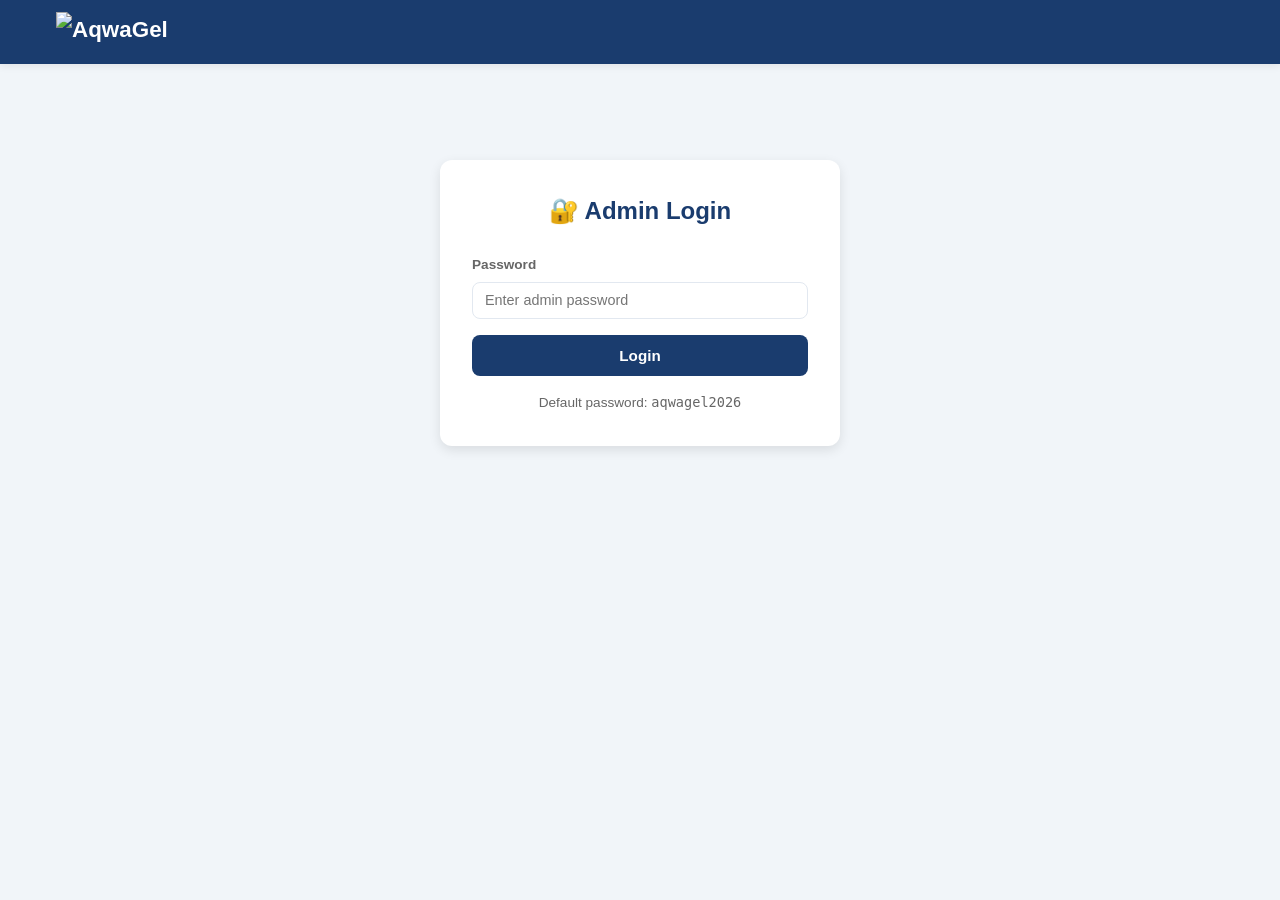
==== admin (1).html @ 9885530c "Add files via upload" ====
<!DOCTYPE html>
<html lang="en">
<head>
<meta charset="UTF-8">
<meta name="viewport" content="width=device-width, initial-scale=1.0">
<title>Admin Panel | AqwaGel</title>
<meta name="robots" content="noindex, nofollow">
<style>
*,*::before,*::after{box-sizing:border-box;margin:0;padding:0}
html{font-size:16px}
body{font-family:-apple-system,BlinkMacSystemFont,'Segoe UI',Roboto,'Helvetica Neue',Arial,sans-serif;line-height:1.6;color:#333;background:#f1f5f9;min-width:320px}
img{max-width:100%;height:auto;display:block}
a{text-decoration:none;color:#1a3c6e}
button{cursor:pointer;font-family:inherit;border:none;background:none}
.site-header{background:#1a3c6e;position:sticky;top:0;z-index:100;box-shadow:0 2px 8px rgba(0,0,0,.08)}
.header-inner{max-width:1200px;margin:0 auto;padding:0 1rem;display:flex;align-items:center;justify-content:space-between;height:64px}
.logo{display:flex;align-items:center;gap:.5rem;color:#fff;font-size:1.4rem;font-weight:700}
.logo img{height:40px;width:auto;display:block}
.container{max-width:1200px;margin:0 auto;padding:1rem}
.section{padding:2rem 1rem}
.login-box{max-width:400px;margin:5rem auto;background:#fff;padding:2rem;border-radius:12px;box-shadow:0 4px 12px rgba(0,0,0,.1)}
.login-box h2{text-align:center;color:#1a3c6e;margin-bottom:1.5rem}
.form-group{margin-bottom:1rem}
.form-group label{display:block;font-size:.85rem;font-weight:600;color:#666;margin-bottom:.35rem}
.form-group input,.form-group select,.form-group textarea{width:100%;padding:.6rem .75rem;border:1px solid #e2e8f0;border-radius:8px;font-size:.9rem;font-family:inherit}
.form-group input:focus,.form-group select:focus,.form-group textarea:focus{outline:none;border-color:#1a3c6e}
.form-group textarea{resize:vertical;min-height:80px}
.btn{display:inline-flex;align-items:center;gap:.4rem;padding:.75rem 1.5rem;border-radius:8px;font-weight:600;font-size:.95rem;cursor:pointer}
.btn-primary{background:#1a3c6e;color:#fff}
.btn-danger{background:#c62828;color:#fff}
.btn-success{background:#2e7d32;color:#fff}
.btn-sm{padding:.4rem .75rem;font-size:.85rem}
.admin-panel{display:none}
.admin-panel.active{display:block}
.stats-grid{display:grid;grid-template-columns:repeat(auto-fit,minmax(200px,1fr));gap:1rem;margin-bottom:2rem}
.stat-card{background:#fff;padding:1.25rem;border-radius:12px;box-shadow:0 2px 8px rgba(0,0,0,.08);text-align:center}
.stat-card h3{font-size:2rem;color:#1a3c6e;margin-bottom:.25rem}
.stat-card p{color:#666;font-size:.9rem}
.product-table{width:100%;background:#fff;border-radius:12px;overflow:hidden;box-shadow:0 2px 8px rgba(0,0,0,.08);margin-bottom:2rem}
.product-table table{width:100%;border-collapse:collapse}
.product-table th{background:#1a3c6e;color:#fff;padding:.75rem;text-align:left;font-size:.85rem}
.product-table td{padding:.75rem;border-bottom:1px solid #e2e8f0;font-size:.9rem}
.product-table tr:hover{background:#f8fafc}
.product-table img{width:60px;height:45px;object-fit:cover;border-radius:4px}
.actions{display:flex;gap:.5rem}
.modal-overlay{position:fixed;inset:0;background:rgba(0,0,0,.5);z-index:200;display:none;align-items:center;justify-content:center;padding:1rem}
.modal-overlay.active{display:flex}
.modal{background:#fff;border-radius:12px;max-width:600px;width:100%;max-height:90vh;overflow-y:auto;box-shadow:0 8px 24px rgba(0,0,0,.12)}
.modal-header{padding:1rem 1.25rem;border-bottom:1px solid #e2e8f0;display:flex;justify-content:space-between;align-items:center}
.modal-header h3{font-size:1.1rem;color:#1a3c6e}
.modal-close{font-size:1.5rem;color:#666;line-height:1;cursor:pointer}
.modal-body{padding:1.25rem}
.tabs{display:flex;gap:.5rem;margin-bottom:1.5rem;border-bottom:2px solid #e2e8f0}
.tab{padding:.75rem 1.25rem;font-weight:600;color:#666;cursor:pointer;border-bottom:2px solid transparent;margin-bottom:-2px}
.tab.active{color:#1a3c6e;border-bottom-color:#1a3c6e}
.tab-content{display:none}
.tab-content.active{display:block}
.review-item{padding:1rem;border-bottom:1px solid #e2e8f0}
.review-item:last-child{border-bottom:none}
.review-header{display:flex;justify-content:space-between;align-items:center;margin-bottom:.5rem}
.review-author{font-weight:600;color:#1a3c6e}
.review-stars{color:#f9a825}
.review-text{color:#666;font-size:.9rem}
.toast{position:fixed;bottom:1.5rem;right:1.5rem;padding:.75rem 1.25rem;background:#1a3c6e;color:#fff;border-radius:8px;box-shadow:0 8px 24px rgba(0,0,0,.12);z-index:300;transform:translateY(100px);opacity:0;transition:all .3s;font-size:.9rem}
.toast.show{transform:translateY(0);opacity:1}
@media(max-width:768px){.stats-grid{grid-template-columns:1fr}.product-table{overflow-x:auto}.product-table table{min-width:600px}}
</style>
</head>
<body>

<header class="site-header">
  <div class="header-inner">
    <a href="index.html" class="logo" aria-label="AqwaGel Home">
      <img src="img/logo.png" alt="AqwaGel">
    </a>
  </div>
</header>

<div class="container">
  <!-- Login Screen -->
  <div id="loginScreen">
    <div class="login-box">
      <h2>🔐 Admin Login</h2>
      <form onsubmit="handleLogin(event)">
        <div class="form-group">
          <label>Password</label>
          <input type="password" id="adminPass" placeholder="Enter admin password" required>
        </div>
        <button type="submit" class="btn btn-primary" style="width:100%;justify-content:center">Login</button>
      </form>
      <p style="text-align:center;margin-top:1rem;color:#666;font-size:.85rem">Default password: <code>aqwagel2026</code></p>
    </div>
  </div>

  <!-- Admin Panel -->
  <div id="adminPanel" class="admin-panel">
    <div class="stats-grid">
      <div class="stat-card">
        <h3 id="statProducts">0</h3>
        <p>Total Products</p>
      </div>
      <div class="stat-card">
        <h3 id="statReviews">0</h3>
        <p>Total Reviews</p>
      </div>
      <div class="stat-card">
        <h3 id="statStock">0</h3>
        <p>In Stock</p>
      </div>
      <div class="stat-card">
        <h3 id="statCategories">0</h3>
        <p>Categories</p>
      </div>
    </div>

    <div class="tabs">
      <div class="tab active" onclick="switchTab('products')">Products</div>
      <div class="tab" onclick="switchTab('reviews')">Reviews</div>
      <div class="tab" onclick="switchTab('add')">Add Product</div>
    </div>

    <!-- Products Tab -->
    <div id="tab-products" class="tab-content active">
      <div class="product-table">
        <table>
          <thead>
            <tr>
              <th>Image</th>
              <th>Name</th>
              <th>Category</th>
              <th>Price (LKR)</th>
              <th>Stock</th>
              <th>Reviews</th>
              <th>Actions</th>
            </tr>
          </thead>
          <tbody id="productsTable"></tbody>
        </table>
      </div>
    </div>

    <!-- Reviews Tab -->
    <div id="tab-reviews" class="tab-content">
      <div id="reviewsList" style="background:#fff;border-radius:12px;box-shadow:0 2px 8px rgba(0,0,0,.08)"></div>
    </div>

    <!-- Add Product Tab -->
    <div id="tab-add" class="tab-content">
      <div style="background:#fff;padding:1.5rem;border-radius:12px;box-shadow:0 2px 8px rgba(0,0,0,.08)">
        <h3 style="color:#1a3c6e;margin-bottom:1rem">Add New Product</h3>
        <form onsubmit="addProduct(event)">
          <div class="form-group">
            <label>Product ID (no spaces)</label>
            <input type="text" id="newId" placeholder="e.g. world-map-2" required>
          </div>
          <div class="form-group">
            <label>Name (English)</label>
            <input type="text" id="newName" placeholder="e.g. World Map Poster v2" required>
          </div>
          <div class="form-group">
            <label>Name (Sinhala)</label>
            <input type="text" id="newNameSi" placeholder="e.g. ලෝක සිතියමේ පෝස්ටර්">
          </div>
          <div class="form-group">
            <label>Category</label>
            <select id="newCat" required>
              <option value="maps">Maps</option>
              <option value="science">Science</option>
              <option value="language">Language</option>
              <option value="math">Math</option>
              <option value="history">History</option>
              <option value="art">Art & Coloring</option>
              <option value="stationery">Stationery</option>
            </select>
          </div>
          <div class="form-group">
            <label>Price (LKR)</label>
            <input type="number" id="newPrice" placeholder="e.g. 650" required>
          </div>
          <div class="form-group">
            <label>Image URL</label>
            <input type="url" id="newImage" placeholder="https://images.unsplash.com/..." required>
          </div>
          <div class="form-group">
            <label>Description</label>
            <textarea id="newDesc" placeholder="Short description..."></textarea>
          </div>
          <div class="form-group">
            <label>
              <input type="checkbox" id="newStock" checked> In Stock
            </label>
          </div>
          <button type="submit" class="btn btn-success">Add Product</button>
        </form>
      </div>
    </div>
  </div>
</div>

<!-- Edit Product Modal -->
<div class="modal-overlay" id="editModal">
  <div class="modal">
    <div class="modal-header">
      <h3>Edit Product</h3>
      <span class="modal-close" onclick="closeEditModal()">&times;</span>
    </div>
    <div class="modal-body">
      <form onsubmit="saveEdit(event)">
        <input type="hidden" id="editId">
        <div class="form-group">
          <label>Name (English)</label>
          <input type="text" id="editName" required>
        </div>
        <div class="form-group">
          <label>Name (Sinhala)</label>
          <input type="text" id="editNameSi">
        </div>
        <div class="form-group">
          <label>Category</label>
          <select id="editCat" required>
            <option value="maps">Maps</option>
            <option value="science">Science</option>
            <option value="language">Language</option>
            <option value="math">Math</option>
            <option value="history">History</option>
            <option value="art">Art & Coloring</option>
            <option value="stationery">Stationery</option>
          </select>
        </div>
        <div class="form-group">
          <label>Price (LKR)</label>
          <input type="number" id="editPrice" required>
        </div>
        <div class="form-group">
          <label>Image URL</label>
          <input type="url" id="editImage" required>
        </div>
        <div class="form-group">
          <label>Description</label>
          <textarea id="editDesc"></textarea>
        </div>
        <div class="form-group">
          <label>
            <input type="checkbox" id="editStock"> In Stock
          </label>
        </div>
        <button type="submit" class="btn btn-primary">Save Changes</button>
      </form>
    </div>
  </div>
</div>

<script>
const ADMIN_PASS = 'aqwagel2026';

function getProducts(){ return JSON.parse(localStorage.getItem('aq_products')||'[]'); }
function saveProducts(products){ localStorage.setItem('aq_products', JSON.stringify(products)); }

function handleLogin(e){
  e.preventDefault();
  const pass = document.getElementById('adminPass').value;
  if(pass === ADMIN_PASS){
    document.getElementById('loginScreen').style.display = 'none';
    document.getElementById('adminPanel').classList.add('active');
    loadDashboard();
    showToast('Login successful!');
  } else {
    alert('Wrong password! Try: aqwagel2026');
  }
}

function loadDashboard(){
  const products = getProducts();

  // Stats
  document.getElementById('statProducts').textContent = products.length;
  document.getElementById('statStock').textContent = products.filter(p=>p.stock).length;
  document.getElementById('statCategories').textContent = [...new Set(products.map(p=>p.cat))].length;

  let totalReviews = 0;
  products.forEach(p=>{ if(p.reviews) totalReviews += p.reviews.length; });
  document.getElementById('statReviews').textContent = totalReviews;

  // Products table
  const tbody = document.getElementById('productsTable');
  tbody.innerHTML = products.map(p=>{
    const reviewCount = p.reviews ? p.reviews.length : 0;
    return `<tr>
      <td><img src="${p.image}" alt="${p.name}"></td>
      <td><strong>${p.name}</strong><br><small style="color:#666">${p.nameSi||''}</small></td>
      <td>${p.cat}</td>
      <td>LKR ${p.price}</td>
      <td>${p.stock ? '✅' : '❌'}</td>
      <td>${reviewCount}</td>
      <td>
        <div class="actions">
          <button class="btn btn-primary btn-sm" onclick="openEditModal('${p.id}')">Edit</button>
          <button class="btn btn-danger btn-sm" onclick="deleteProduct('${p.id}')">Delete</button>
        </div>
      </td>
    </tr>`;
  }).join('');

  // Reviews list
  const reviewsDiv = document.getElementById('reviewsList');
  let allReviews = [];
  products.forEach(p=>{
    if(p.reviews){
      p.reviews.forEach(r=>{
        allReviews.push({...r, productName: p.name, productId: p.id});
      });
    }
  });

  if(allReviews.length === 0){
    reviewsDiv.innerHTML = '<p style="padding:2rem;text-align:center;color:#666">No reviews yet.</p>';
  } else {
    reviewsDiv.innerHTML = allReviews.map(r=>`
      <div class="review-item">
        <div class="review-header">
          <div>
            <span class="review-author">${r.name}</span> 
            <span style="color:#666;font-size:.85rem">on <strong>${r.productName}</strong></span>
          </div>
          <span style="color:#666;font-size:.8rem">${r.date}</span>
        </div>
        <div class="review-stars">${'★'.repeat(r.stars)}${'☆'.repeat(5-r.stars)}</div>
        <p class="review-text">${r.text}</p>
      </div>
    `).join('');
  }
}

function switchTab(tab){
  document.querySelectorAll('.tab').forEach(t=>t.classList.remove('active'));
  document.querySelectorAll('.tab-content').forEach(t=>t.classList.remove('active'));
  event.target.classList.add('active');
  document.getElementById('tab-'+tab).classList.add('active');
}

function openEditModal(id){
  const products = getProducts();
  const p = products.find(x=>x.id===id);
  if(!p) return;

  document.getElementById('editId').value = p.id;
  document.getElementById('editName').value = p.name;
  document.getElementById('editNameSi').value = p.nameSi || '';
  document.getElementById('editCat').value = p.cat;
  document.getElementById('editPrice').value = p.price;
  document.getElementById('editImage').value = p.image;
  document.getElementById('editDesc').value = p.desc || '';
  document.getElementById('editStock').checked = p.stock;

  document.getElementById('editModal').classList.add('active');
}

function closeEditModal(){
  document.getElementById('editModal').classList.remove('active');
}

function saveEdit(e){
  e.preventDefault();
  const id = document.getElementById('editId').value;
  const products = getProducts();
  const idx = products.findIndex(p=>p.id===id);

  if(idx === -1){
    alert('Product not found!');
    return;
  }

  products[idx] = {
    ...products[idx],
    name: document.getElementById('editName').value,
    nameSi: document.getElementById('editNameSi').value,
    cat: document.getElementById('editCat').value,
    price: parseInt(document.getElementById('editPrice').value),
    image: document.getElementById('editImage').value,
    desc: document.getElementById('editDesc').value,
    stock: document.getElementById('editStock').checked
  };

  saveProducts(products);
  closeEditModal();
  loadDashboard();
  showToast('Product updated!');
}

function deleteProduct(id){
  if(!confirm('Are you sure you want to delete this product?')) return;
  const products = getProducts().filter(p=>p.id!==id);
  saveProducts(products);
  loadDashboard();
  showToast('Product deleted!');
}

function addProduct(e){
  e.preventDefault();
  const products = getProducts();

  const newProduct = {
    id: document.getElementById('newId').value,
    name: document.getElementById('newName').value,
    nameSi: document.getElementById('newNameSi').value,
    cat: document.getElementById('newCat').value,
    price: parseInt(document.getElementById('newPrice').value),
    image: document.getElementById('newImage').value,
    desc: document.getElementById('newDesc').value,
    stock: document.getElementById('newStock').checked,
    reviews: [],
    rating: 0
  };

  if(products.find(p=>p.id===newProduct.id)){
    alert('Product ID already exists! Use a different ID.');
    return;
  }

  products.push(newProduct);
  saveProducts(products);

  // Reset form
  e.target.reset();
  document.getElementById('newStock').checked = true;

  loadDashboard();
  showToast('Product added successfully!');

  // Switch to products tab
  document.querySelectorAll('.tab').forEach(t=>t.classList.remove('active'));
  document.querySelectorAll('.tab-content').forEach(t=>t.classList.remove('active'));
  document.querySelector('.tab:nth-child(1)').classList.add('active');
  document.getElementById('tab-products').classList.add('active');
}

function showToast(msg){
  const t=document.createElement('div'); t.className='toast'; t.textContent=msg; document.body.appendChild(t);
  setTimeout(()=>t.classList.add('show'),10);
  setTimeout(()=>{t.classList.remove('show'); setTimeout(()=>t.remove(),300);},2500);
}
</script>
</body>
</html>
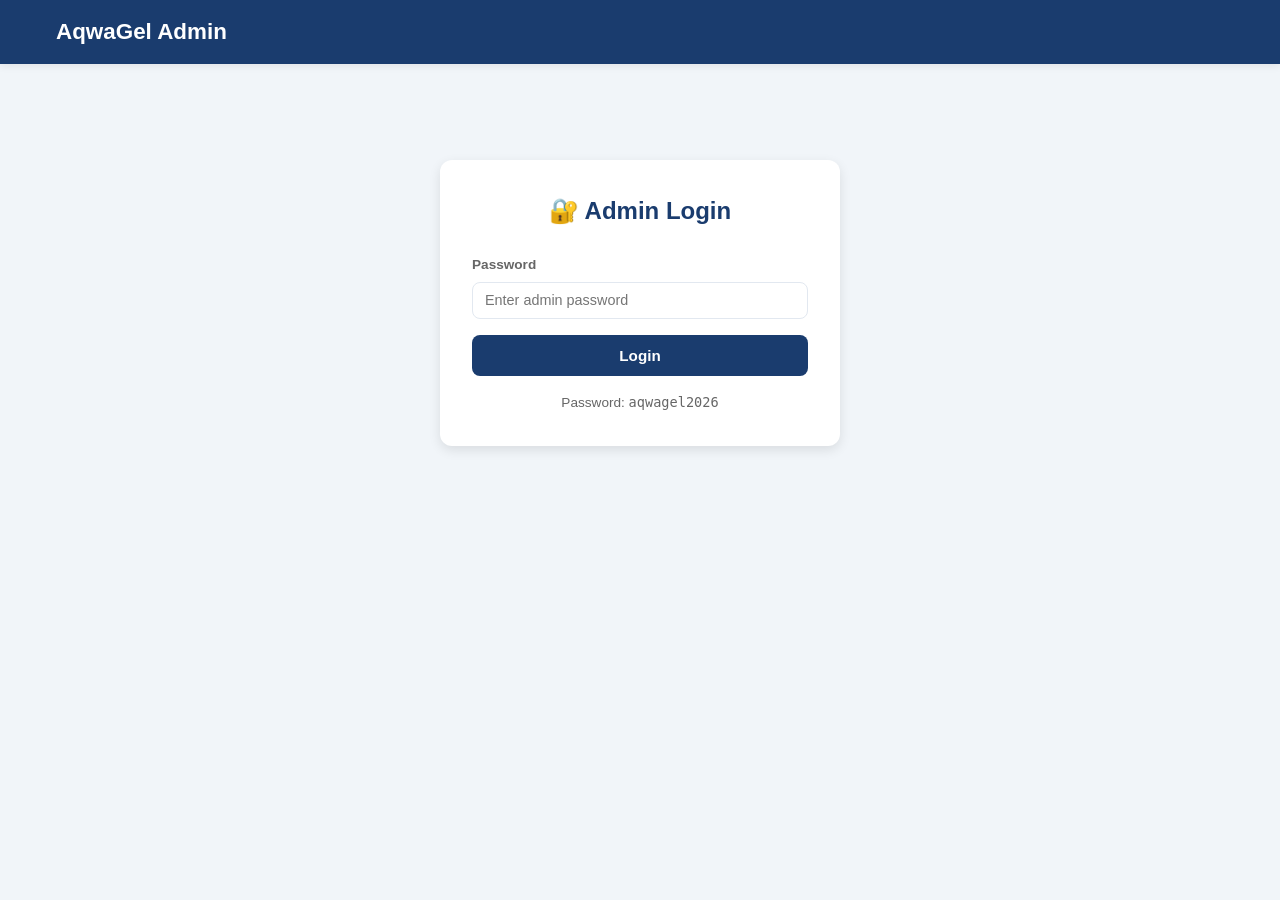
==== commit 965364db: "Add files via upload" ====
--- a/admin (1).html
+++ b/admin (1).html
@@ -11,13 +11,11 @@
 body{font-family:-apple-system,BlinkMacSystemFont,'Segoe UI',Roboto,'Helvetica Neue',Arial,sans-serif;line-height:1.6;color:#333;background:#f1f5f9;min-width:320px}
 img{max-width:100%;height:auto;display:block}
 a{text-decoration:none;color:#1a3c6e}
-button{cursor:pointer;font-family:inherit;border:none;background:none}
+button{cursor:pointer;font-family:inherit;border:none}
 .site-header{background:#1a3c6e;position:sticky;top:0;z-index:100;box-shadow:0 2px 8px rgba(0,0,0,.08)}
 .header-inner{max-width:1200px;margin:0 auto;padding:0 1rem;display:flex;align-items:center;justify-content:space-between;height:64px}
-.logo{display:flex;align-items:center;gap:.5rem;color:#fff;font-size:1.4rem;font-weight:700}
-.logo img{height:40px;width:auto;display:block}
+.logo{color:#fff;font-size:1.4rem;font-weight:700}
 .container{max-width:1200px;margin:0 auto;padding:1rem}
-.section{padding:2rem 1rem}
 .login-box{max-width:400px;margin:5rem auto;background:#fff;padding:2rem;border-radius:12px;box-shadow:0 4px 12px rgba(0,0,0,.1)}
 .login-box h2{text-align:center;color:#1a3c6e;margin-bottom:1.5rem}
 .form-group{margin-bottom:1rem}
@@ -25,7 +23,7 @@
 .form-group input,.form-group select,.form-group textarea{width:100%;padding:.6rem .75rem;border:1px solid #e2e8f0;border-radius:8px;font-size:.9rem;font-family:inherit}
 .form-group input:focus,.form-group select:focus,.form-group textarea:focus{outline:none;border-color:#1a3c6e}
 .form-group textarea{resize:vertical;min-height:80px}
-.btn{display:inline-flex;align-items:center;gap:.4rem;padding:.75rem 1.5rem;border-radius:8px;font-weight:600;font-size:.95rem;cursor:pointer}
+.btn{display:inline-flex;align-items:center;justify-content:center;gap:.4rem;padding:.75rem 1.5rem;border-radius:8px;font-weight:600;font-size:.95rem;cursor:pointer;border:none}
 .btn-primary{background:#1a3c6e;color:#fff}
 .btn-danger{background:#c62828;color:#fff}
 .btn-success{background:#2e7d32;color:#fff}
@@ -36,43 +34,48 @@
 .stat-card{background:#fff;padding:1.25rem;border-radius:12px;box-shadow:0 2px 8px rgba(0,0,0,.08);text-align:center}
 .stat-card h3{font-size:2rem;color:#1a3c6e;margin-bottom:.25rem}
 .stat-card p{color:#666;font-size:.9rem}
-.product-table{width:100%;background:#fff;border-radius:12px;overflow:hidden;box-shadow:0 2px 8px rgba(0,0,0,.08);margin-bottom:2rem}
-.product-table table{width:100%;border-collapse:collapse}
-.product-table th{background:#1a3c6e;color:#fff;padding:.75rem;text-align:left;font-size:.85rem}
-.product-table td{padding:.75rem;border-bottom:1px solid #e2e8f0;font-size:.9rem}
+.category-section{background:#fff;border-radius:12px;box-shadow:0 2px 8px rgba(0,0,0,.08);margin-bottom:1.5rem;overflow:hidden}
+.category-header{background:#1a3c6e;color:#fff;padding:1rem 1.25rem;display:flex;justify-content:space-between;align-items:center}
+.category-header h3{font-size:1.1rem}
+.category-header .count{background:rgba(255,255,255,.2);padding:.25rem .75rem;border-radius:999px;font-size:.85rem}
+.product-table{width:100%;overflow-x:auto}
+.product-table table{width:100%;border-collapse:collapse;min-width:600px}
+.product-table th{background:#eef2f7;color:#1a3c6e;padding:.75rem;text-align:left;font-size:.85rem;font-weight:600}
+.product-table td{padding:.75rem;border-bottom:1px solid #e2e8f0;font-size:.9rem;vertical-align:middle}
 .product-table tr:hover{background:#f8fafc}
-.product-table img{width:60px;height:45px;object-fit:cover;border-radius:4px}
-.actions{display:flex;gap:.5rem}
+.product-table img{width:80px;height:60px;object-fit:cover;border-radius:6px;border:1px solid #e2e8f0;background:#f8fafc}
+.actions{display:flex;gap:.5rem;flex-wrap:wrap}
 .modal-overlay{position:fixed;inset:0;background:rgba(0,0,0,.5);z-index:200;display:none;align-items:center;justify-content:center;padding:1rem}
 .modal-overlay.active{display:flex}
-.modal{background:#fff;border-radius:12px;max-width:600px;width:100%;max-height:90vh;overflow-y:auto;box-shadow:0 8px 24px rgba(0,0,0,.12)}
+.modal{background:#fff;border-radius:12px;max-width:700px;width:100%;max-height:90vh;overflow-y:auto;box-shadow:0 8px 24px rgba(0,0,0,.12)}
 .modal-header{padding:1rem 1.25rem;border-bottom:1px solid #e2e8f0;display:flex;justify-content:space-between;align-items:center}
 .modal-header h3{font-size:1.1rem;color:#1a3c6e}
 .modal-close{font-size:1.5rem;color:#666;line-height:1;cursor:pointer}
 .modal-body{padding:1.25rem}
-.tabs{display:flex;gap:.5rem;margin-bottom:1.5rem;border-bottom:2px solid #e2e8f0}
-.tab{padding:.75rem 1.25rem;font-weight:600;color:#666;cursor:pointer;border-bottom:2px solid transparent;margin-bottom:-2px}
+.tabs{display:flex;gap:.5rem;margin-bottom:1.5rem;border-bottom:2px solid #e2e8f0;flex-wrap:wrap}
+.tab{padding:.75rem 1.25rem;font-weight:600;color:#666;cursor:pointer;border-bottom:2px solid transparent;margin-bottom:-2px;background:none}
 .tab.active{color:#1a3c6e;border-bottom-color:#1a3c6e}
 .tab-content{display:none}
 .tab-content.active{display:block}
-.review-item{padding:1rem;border-bottom:1px solid #e2e8f0}
-.review-item:last-child{border-bottom:none}
-.review-header{display:flex;justify-content:space-between;align-items:center;margin-bottom:.5rem}
-.review-author{font-weight:600;color:#1a3c6e}
-.review-stars{color:#f9a825}
-.review-text{color:#666;font-size:.9rem}
+.img-preview{width:120px;height:90px;object-fit:cover;border-radius:8px;border:2px solid #e2e8f0;margin-top:.5rem;display:none}
+.img-preview.show{display:block}
+.img-upload-area{border:2px dashed #cbd5e1;border-radius:8px;padding:1.5rem;text-align:center;color:#666;cursor:pointer;transition:all .2s;background:#fff}
+.img-upload-area:hover{border-color:#1a3c6e;background:#f8fafc}
+.img-upload-area.has-image{border-color:#2e7d32;background:#e8f5e9}
+.hidden{display:none}
+.empty-state{text-align:center;padding:2rem;color:#666}
 .toast{position:fixed;bottom:1.5rem;right:1.5rem;padding:.75rem 1.25rem;background:#1a3c6e;color:#fff;border-radius:8px;box-shadow:0 8px 24px rgba(0,0,0,.12);z-index:300;transform:translateY(100px);opacity:0;transition:all .3s;font-size:.9rem}
 .toast.show{transform:translateY(0);opacity:1}
-@media(max-width:768px){.stats-grid{grid-template-columns:1fr}.product-table{overflow-x:auto}.product-table table{min-width:600px}}
+.login-error{color:#c62828;text-align:center;margin-top:1rem;font-size:.9rem}
+@media(max-width:768px){.stats-grid{grid-template-columns:1fr 1fr}}
 </style>
 </head>
 <body>
 
 <header class="site-header">
   <div class="header-inner">
-    <a href="index.html" class="logo" aria-label="AqwaGel Home">
-      <img src="img/logo.png" alt="AqwaGel">
-    </a>
+    <a href="index.html" class="logo">AqwaGel Admin</a>
+    <button class="btn btn-primary btn-sm hidden" onclick="logout()" id="logoutBtn">Logout</button>
   </div>
 </header>
 
@@ -81,227 +84,309 @@
   <div id="loginScreen">
     <div class="login-box">
       <h2>🔐 Admin Login</h2>
-      <form onsubmit="handleLogin(event)">
+      <form id="loginForm">
         <div class="form-group">
           <label>Password</label>
           <input type="password" id="adminPass" placeholder="Enter admin password" required>
         </div>
-        <button type="submit" class="btn btn-primary" style="width:100%;justify-content:center">Login</button>
+        <button type="submit" class="btn btn-primary" style="width:100%">Login</button>
+        <div id="loginError" class="login-error hidden"></div>
       </form>
-      <p style="text-align:center;margin-top:1rem;color:#666;font-size:.85rem">Default password: <code>aqwagel2026</code></p>
+      <p style="text-align:center;margin-top:1rem;color:#666;font-size:.85rem">Password: <code>aqwagel2026</code></p>
     </div>
   </div>
 
   <!-- Admin Panel -->
   <div id="adminPanel" class="admin-panel">
     <div class="stats-grid">
-      <div class="stat-card">
-        <h3 id="statProducts">0</h3>
-        <p>Total Products</p>
+      <div class="stat-card"><h3 id="statProducts">0</h3><p>Total Products</p></div>
+      <div class="stat-card"><h3 id="statReviews">0</h3><p>Total Reviews</p></div>
+      <div class="stat-card"><h3 id="statStock">0</h3><p>In Stock</p></div>
+      <div class="stat-card"><h3 id="statCategories">0</h3><p>Categories</p></div>
+    </div>
+
+    <div class="tabs">
+      <button class="tab active" onclick="switchTab('products')">📦 Products by Category</button>
+      <button class="tab" onclick="switchTab('reviews')">⭐ Reviews</button>
+      <button class="tab" onclick="switchTab('add')">➕ Add Product</button>
+    </div>
+
+    <div id="tab-products" class="tab-content active">
+      <div id="productsByCategory"></div>
+    </div>
+
+    <div id="tab-reviews" class="tab-content">
+      <div id="reviewsList" style="background:#fff;border-radius:12px;box-shadow:0 2px 8px rgba(0,0,0,.08)"></div>
+    </div>
+
+    <div id="tab-add" class="tab-content">
+      <div style="background:#fff;padding:1.5rem;border-radius:12px;box-shadow:0 2px 8px rgba(0,0,0,.08)">
+        <h3 style="color:#1a3c6e;margin-bottom:1rem">➕ Add New Product</h3>
+        <form id="addProductForm">
+          <div class="form-group">
+            <label>Product ID (no spaces, unique) *</label>
+            <input type="text" id="newId" placeholder="e.g. world-map-population" required>
+          </div>
+          <div class="form-group">
+            <label>Name (English) *</label>
+            <input type="text" id="newName" placeholder="e.g. World Map by Population" required>
+          </div>
+          <div class="form-group">
+            <label>Name (Sinhala)</label>
+            <input type="text" id="newNameSi" placeholder="e.g. ජනගහනය අනුව ලෝක සිතියම">
+          </div>
+          <div class="form-group">
+            <label>Category *</label>
+            <select id="newCat" required>
+              <option value="">Select Category</option>
+              <option value="maps">🗺️ Maps & Geography</option>
+              <option value="science">🔬 Science</option>
+              <option value="language">📖 Language</option>
+              <option value="math">🔢 Mathematics</option>
+              <option value="history">🏛️ History</option>
+              <option value="art">🎨 Art & Coloring</option>
+              <option value="stationery">✏️ Stationery</option>
+            </select>
+          </div>
+          <div class="form-group">
+            <label>Price (LKR) *</label>
+            <input type="number" id="newPrice" placeholder="e.g. 650" required>
+          </div>
+          <div class="form-group">
+            <label>Product Image *</label>
+            <div class="img-upload-area" id="uploadArea" onclick="document.getElementById('newImageFile').click()">
+              <p>📷 Click to upload image</p>
+              <p style="font-size:.8rem;color:#999">JPG, PNG, WEBP (max 2MB)</p>
+              <img id="newImgPreview" class="img-preview">
+            </div>
+            <input type="file" id="newImageFile" accept="image/*" style="display:none" onchange="handleImageUpload(this, 'newImgPreview', 'uploadArea', 'newImageData')">
+            <input type="hidden" id="newImageData">
+          </div>
+          <div class="form-group">
+            <label>Description</label>
+            <textarea id="newDesc" placeholder="Short description of the product..."></textarea>
+          </div>
+          <div class="form-group">
+            <label><input type="checkbox" id="newStock" checked> In Stock</label>
+          </div>
+          <button type="submit" class="btn btn-success">Add Product</button>
+        </form>
       </div>
-      <div class="stat-card">
-        <h3 id="statReviews">0</h3>
-        <p>Total Reviews</p>
+    </div>
+  </div>
+</div>
+
+<!-- Edit Modal -->
+<div class="modal-overlay" id="editModal">
+  <div class="modal">
+    <div class="modal-header">
+      <h3>✏️ Edit Product</h3>
+      <span class="modal-close" onclick="closeEditModal()">&times;</span>
+    </div>
+    <div class="modal-body">
+      <form id="editProductForm">
+        <input type="hidden" id="editId">
+        <div class="form-group">
+          <label>Name (English) *</label>
+          <input type="text" id="editName" required>
+        </div>
+        <div class="form-group">
+          <label>Name (Sinhala)</label>
+          <input type="text" id="editNameSi">
+        </div>
+        <div class="form-group">
+          <label>Category *</label>
+          <select id="editCat" required>
+            <option value="maps">🗺️ Maps & Geography</option>
+            <option value="science">🔬 Science</option>
+            <option value="language">📖 Language</option>
+            <option value="math">🔢 Mathematics</option>
+            <option value="history">🏛️ History</option>
+            <option value="art">🎨 Art & Coloring</option>
+            <option value="stationery">✏️ Stationery</option>
+          </select>
+        </div>
+        <div class="form-group">
+          <label>Price (LKR) *</label>
+          <input type="number" id="editPrice" required>
+        </div>
+        <div class="form-group">
+          <label>Current Image</label>
+          <img id="editCurrentImg" style="width:120px;height:90px;object-fit:cover;border-radius:8px;margin-bottom:.5rem;display:none">
+          <div class="img-upload-area" id="editUploadArea" onclick="document.getElementById('editImageFile').click()">
+            <p>📷 Click to change image</p>
+            <p style="font-size:.8rem;color:#999">Leave empty to keep current image</p>
+            <img id="editImgPreview" class="img-preview">
+          </div>
+          <input type="file" id="editImageFile" accept="image/*" style="display:none" onchange="handleImageUpload(this, 'editImgPreview', 'editUploadArea', 'editImageData')">
+          <input type="hidden" id="editImageData">
+        </div>
+        <div class="form-group">
+          <label>Description</label>
+          <textarea id="editDesc"></textarea>
+        </div>
+        <div class="form-group">
+          <label><input type="checkbox" id="editStock"> In Stock</label>
+        </div>
+        <button type="submit" class="btn btn-primary">💾 Save Changes</button>
+      </form>
+    </div>
+  </div>
+</div>
+
+<script>
+// PASSWORD
+const ADMIN_PASS = 'aqwagel2026';
+
+// DEFAULT PRODUCTS
+const defaultProducts = [
+  {id:'world-map',name:'World Map Poster',nameSi:'ලෝක සිතියමේ පෝස්ටර්',cat:'maps',price:650,stock:true,desc:'Detailed political world map with country names in English. Large world map for classroom Sri Lanka.',image:'https://images.unsplash.com/photo-1524661135-423995f22d0b?w=600&h=450&fit=crop',rating:0,reviews:[]},
+  {id:'srilanka-map',name:'Sri Lanka Map',nameSi:'ශ්‍රී ලංකා සිතියම',cat:'maps',price:450,stock:true,desc:'Detailed Sri Lanka map with districts and major cities marked. Sri Lanka map for school projects.',image:'https://images.unsplash.com/photo-1569163139394-de4798aa62b9?w=600&h=450&fit=crop',rating:0,reviews:[]},
+  {id:'solar-system',name:'Solar System',nameSi:'සෞරග්‍රහ මණ්ඩලය',cat:'science',price:550,stock:true,desc:'Colorful solar system poster with planet names and facts. Planets chart for classroom Sri Lanka.',image:'https://images.unsplash.com/photo-1614730341194-75c60740a070?w=600&h=450&fit=crop',rating:0,reviews:[]},
+  {id:'human-body',name:'Human Body Chart',nameSi:'මානව ශරීර සටහන',cat:'science',price:600,stock:true,desc:'Anatomical human body chart with labeled organs and systems. Human body chart for school Sri Lanka.',image:'https://images.unsplash.com/photo-1532012197267-da84d127e765?w=600&h=450&fit=crop',rating:0,reviews:[]},
+  {id:'giant-coloring',name:'Giant Coloring Poster',nameSi:'විශාල වර්ණ තැබීමේ පෝස්ටර්',cat:'art',price:750,stock:true,desc:'Oversized coloring poster for creative fun. 100cm x 70cm size. Giant coloring poster for kids Sri Lanka.',image:'https://images.unsplash.com/photo-1513364776144-60967b0f800f?w=600&h=450&fit=crop',rating:0,reviews:[]},
+  {id:'sinhala-alphabet',name:'Sinhala Alphabet Chart',nameSi:'සිංහල අකුරු',cat:'language',price:400,stock:true,desc:'Complete Sinhala alphabet with pronunciation guide for children. Sinhala alphabet chart for kids.',image:'https://images.unsplash.com/photo-1503676260728-1c00da094a0b?w=600&h=450&fit=crop',rating:0,reviews:[]},
+  {id:'multiplication',name:'Multiplication Table',nameSi:'ගුණාකාර සටහන',cat:'math',price:350,stock:true,desc:'1 to 12 multiplication table. Essential for primary students. Times table chart for Grade 3 Sri Lanka.',image:'https://images.unsplash.com/photo-1596495578065-6e0763fa1178?w=600&h=450&fit=crop',rating:0,reviews:[]},
+  {id:'national-symbols',name:'Sri Lanka National Symbols',nameSi:'ශ්‍රී ලංකා ජාතික සංකේත',cat:'history',price:500,stock:true,desc:'National flag, emblem, anthem, flower, tree, bird and animal. Sri Lanka national symbols chart for school.',image:'https://images.unsplash.com/photo-1523990096895-a0a4655f915f?w=600&h=450&fit=crop',rating:0,reviews:[]},
+  {id:'ancient-timeline',name:'Ancient Sri Lanka Timeline',nameSi:'පුරාණ ශ්‍රී ලංකා කාල රේඛාව',cat:'history',price:550,stock:true,desc:'From Vijaya to modern era. Key events in Sri Lankan history. Ancient Sri Lanka history timeline poster.',image:'https://images.unsplash.com/photo-1461360370896-922624d12aa1?w=600&h=450&fit=crop',rating:0,reviews:[]},
+  {id:'insects',name:'Insects of the World',nameSi:'ලෝකයේ කීටයෝ',cat:'science',price:480,stock:true,desc:'Colorful insect chart with names and interesting facts. Insects of the world poster for kids.',image:'https://images.unsplash.com/photo-1535068484622-7a079e573d90?w=600&h=450&fit=crop',rating:0,reviews:[]},
+  {id:'stationery',name:'Educational Stationery Set',nameSi:'අධ්‍යාපනික ලිපිද්‍රව්‍ය සම්පූර්ණය',cat:'stationery',price:1200,stock:true,desc:'Complete stationery set with educational theme. 15 items included. Educational stationery set Sri Lanka.',image:'https://images.unsplash.com/photo-1513542789411-b6a5d4f31634?w=600&h=450&fit=crop',rating:0,reviews:[]}
+];
+
+const catLabels = {
+  maps: '🗺️ Maps & Geography',
+  science: '🔬 Science',
+  language: '📖 Language',
+  math: '🔢 Mathematics',
+  history: '🏛️ History',
+  art: '🎨 Art & Coloring',
+  stationery: '✏️ Stationery'
+};
+
+// STORAGE FUNCTIONS
+function getProducts(){
+  try {
+    const stored = localStorage.getItem('aq_products');
+    if(!stored || stored === '[]'){
+      localStorage.setItem('aq_products', JSON.stringify(defaultProducts));
+      return defaultProducts;
+    }
+    return JSON.parse(stored);
+  } catch(e) {
+    console.error('Storage error:', e);
+    return defaultProducts;
+  }
+}
+
+function saveProducts(products){ 
+  try {
+    localStorage.setItem('aq_products', JSON.stringify(products)); 
+  } catch(e) {
+    alert('Error saving: ' + e.message);
+  }
+}
+
+// LOGIN
+function doLogin(e){
+  e.preventDefault();
+  e.stopPropagation();
+
+  const pass = document.getElementById('adminPass').value;
+  const errorDiv = document.getElementById('loginError');
+
+  if(pass === ADMIN_PASS){
+    document.getElementById('loginScreen').style.display = 'none';
+    document.getElementById('adminPanel').classList.add('active');
+    document.getElementById('logoutBtn').classList.remove('hidden');
+    errorDiv.classList.add('hidden');
+    loadDashboard();
+    showToast('✅ Login successful!');
+  } else {
+    errorDiv.textContent = '❌ Wrong password! Try: aqwagel2026';
+    errorDiv.classList.remove('hidden');
+  }
+  return false;
+}
+
+function logout(){
+  document.getElementById('loginScreen').style.display = 'block';
+  document.getElementById('adminPanel').classList.remove('active');
+  document.getElementById('logoutBtn').classList.add('hidden');
+  document.getElementById('adminPass').value = '';
+}
+
+// DASHBOARD
+function loadDashboard(){
+  const products = getProducts();
+
+  document.getElementById('statProducts').textContent = products.length;
+  document.getElementById('statStock').textContent = products.filter(p=>p.stock).length;
+  document.getElementById('statCategories').textContent = [...new Set(products.map(p=>p.cat))].length;
+
+  let totalReviews = 0;
+  products.forEach(p=>{ if(p.reviews) totalReviews += p.reviews.length; });
+  document.getElementById('statReviews').textContent = totalReviews;
+
+  // Group by category
+  const byCat = {};
+  products.forEach(p=>{
+    if(!byCat[p.cat]) byCat[p.cat] = [];
+    byCat[p.cat].push(p);
+  });
+
+  const container = document.getElementById('productsByCategory');
+  container.innerHTML = '';
+
+  Object.keys(byCat).forEach(cat=>{
+    const catProducts = byCat[cat];
+    const section = document.createElement('div');
+    section.className = 'category-section';
+    section.innerHTML = `
+      <div class="category-header">
+        <h3>${catLabels[cat] || cat}</h3>
+        <span class="count">${catProducts.length} products</span>
       </div>
-      <div class="stat-card">
-        <h3 id="statStock">0</h3>
-        <p>In Stock</p>
-      </div>
-      <div class="stat-card">
-        <h3 id="statCategories">0</h3>
-        <p>Categories</p>
-      </div>
-    </div>
-
-    <div class="tabs">
-      <div class="tab active" onclick="switchTab('products')">Products</div>
-      <div class="tab" onclick="switchTab('reviews')">Reviews</div>
-      <div class="tab" onclick="switchTab('add')">Add Product</div>
-    </div>
-
-    <!-- Products Tab -->
-    <div id="tab-products" class="tab-content active">
       <div class="product-table">
         <table>
           <thead>
             <tr>
               <th>Image</th>
               <th>Name</th>
-              <th>Category</th>
-              <th>Price (LKR)</th>
+              <th>Price</th>
               <th>Stock</th>
               <th>Reviews</th>
               <th>Actions</th>
             </tr>
           </thead>
-          <tbody id="productsTable"></tbody>
+          <tbody>
+            ${catProducts.map(p=>{
+              const reviewCount = p.reviews ? p.reviews.length : 0;
+              return `<tr>
+                <td><img src="${p.image || ''}" alt="${p.name}" onerror="this.style.display='none'; this.parentElement.innerHTML='<div style=\'width:80px;height:60px;background:#f8fafc;border-radius:6px;display:flex;align-items:center;justify-content:center;color:#999;font-size:.7rem\'>No Image</div>'"></td>
+                <td>
+                  <strong>${p.name}</strong>
+                  <br><small style="color:#666">${p.nameSi || ''}</small>
+                  <br><small style="color:#999">ID: ${p.id}</small>
+                </td>
+                <td>LKR ${p.price}</td>
+                <td>${p.stock ? '✅ In' : '❌ Out'}</td>
+                <td>${reviewCount}</td>
+                <td>
+                  <div class="actions">
+                    <button class="btn btn-primary btn-sm" onclick="openEditModal('${p.id}')">✏️ Edit</button>
+                    <button class="btn btn-danger btn-sm" onclick="deleteProduct('${p.id}')">🗑️ Delete</button>
+                  </div>
+                </td>
+              </tr>`;
+            }).join('')}
+          </tbody>
         </table>
       </div>
-    </div>
-
-    <!-- Reviews Tab -->
-    <div id="tab-reviews" class="tab-content">
-      <div id="reviewsList" style="background:#fff;border-radius:12px;box-shadow:0 2px 8px rgba(0,0,0,.08)"></div>
-    </div>
-
-    <!-- Add Product Tab -->
-    <div id="tab-add" class="tab-content">
-      <div style="background:#fff;padding:1.5rem;border-radius:12px;box-shadow:0 2px 8px rgba(0,0,0,.08)">
-        <h3 style="color:#1a3c6e;margin-bottom:1rem">Add New Product</h3>
-        <form onsubmit="addProduct(event)">
-          <div class="form-group">
-            <label>Product ID (no spaces)</label>
-            <input type="text" id="newId" placeholder="e.g. world-map-2" required>
-          </div>
-          <div class="form-group">
-            <label>Name (English)</label>
-            <input type="text" id="newName" placeholder="e.g. World Map Poster v2" required>
-          </div>
-          <div class="form-group">
-            <label>Name (Sinhala)</label>
-            <input type="text" id="newNameSi" placeholder="e.g. ලෝක සිතියමේ පෝස්ටර්">
-          </div>
-          <div class="form-group">
-            <label>Category</label>
-            <select id="newCat" required>
-              <option value="maps">Maps</option>
-              <option value="science">Science</option>
-              <option value="language">Language</option>
-              <option value="math">Math</option>
-              <option value="history">History</option>
-              <option value="art">Art & Coloring</option>
-              <option value="stationery">Stationery</option>
-            </select>
-          </div>
-          <div class="form-group">
-            <label>Price (LKR)</label>
-            <input type="number" id="newPrice" placeholder="e.g. 650" required>
-          </div>
-          <div class="form-group">
-            <label>Image URL</label>
-            <input type="url" id="newImage" placeholder="https://images.unsplash.com/..." required>
-          </div>
-          <div class="form-group">
-            <label>Description</label>
-            <textarea id="newDesc" placeholder="Short description..."></textarea>
-          </div>
-          <div class="form-group">
-            <label>
-              <input type="checkbox" id="newStock" checked> In Stock
-            </label>
-          </div>
-          <button type="submit" class="btn btn-success">Add Product</button>
-        </form>
-      </div>
-    </div>
-  </div>
-</div>
-
-<!-- Edit Product Modal -->
-<div class="modal-overlay" id="editModal">
-  <div class="modal">
-    <div class="modal-header">
-      <h3>Edit Product</h3>
-      <span class="modal-close" onclick="closeEditModal()">&times;</span>
-    </div>
-    <div class="modal-body">
-      <form onsubmit="saveEdit(event)">
-        <input type="hidden" id="editId">
-        <div class="form-group">
-          <label>Name (English)</label>
-          <input type="text" id="editName" required>
-        </div>
-        <div class="form-group">
-          <label>Name (Sinhala)</label>
-          <input type="text" id="editNameSi">
-        </div>
-        <div class="form-group">
-          <label>Category</label>
-          <select id="editCat" required>
-            <option value="maps">Maps</option>
-            <option value="science">Science</option>
-            <option value="language">Language</option>
-            <option value="math">Math</option>
-            <option value="history">History</option>
-            <option value="art">Art & Coloring</option>
-            <option value="stationery">Stationery</option>
-          </select>
-        </div>
-        <div class="form-group">
-          <label>Price (LKR)</label>
-          <input type="number" id="editPrice" required>
-        </div>
-        <div class="form-group">
-          <label>Image URL</label>
-          <input type="url" id="editImage" required>
-        </div>
-        <div class="form-group">
-          <label>Description</label>
-          <textarea id="editDesc"></textarea>
-        </div>
-        <div class="form-group">
-          <label>
-            <input type="checkbox" id="editStock"> In Stock
-          </label>
-        </div>
-        <button type="submit" class="btn btn-primary">Save Changes</button>
-      </form>
-    </div>
-  </div>
-</div>
-
-<script>
-const ADMIN_PASS = 'aqwagel2026';
-
-function getProducts(){ return JSON.parse(localStorage.getItem('aq_products')||'[]'); }
-function saveProducts(products){ localStorage.setItem('aq_products', JSON.stringify(products)); }
-
-function handleLogin(e){
-  e.preventDefault();
-  const pass = document.getElementById('adminPass').value;
-  if(pass === ADMIN_PASS){
-    document.getElementById('loginScreen').style.display = 'none';
-    document.getElementById('adminPanel').classList.add('active');
-    loadDashboard();
-    showToast('Login successful!');
-  } else {
-    alert('Wrong password! Try: aqwagel2026');
-  }
-}
-
-function loadDashboard(){
-  const products = getProducts();
-
-  // Stats
-  document.getElementById('statProducts').textContent = products.length;
-  document.getElementById('statStock').textContent = products.filter(p=>p.stock).length;
-  document.getElementById('statCategories').textContent = [...new Set(products.map(p=>p.cat))].length;
-
-  let totalReviews = 0;
-  products.forEach(p=>{ if(p.reviews) totalReviews += p.reviews.length; });
-  document.getElementById('statReviews').textContent = totalReviews;
-
-  // Products table
-  const tbody = document.getElementById('productsTable');
-  tbody.innerHTML = products.map(p=>{
-    const reviewCount = p.reviews ? p.reviews.length : 0;
-    return `<tr>
-      <td><img src="${p.image}" alt="${p.name}"></td>
-      <td><strong>${p.name}</strong><br><small style="color:#666">${p.nameSi||''}</small></td>
-      <td>${p.cat}</td>
-      <td>LKR ${p.price}</td>
-      <td>${p.stock ? '✅' : '❌'}</td>
-      <td>${reviewCount}</td>
-      <td>
-        <div class="actions">
-          <button class="btn btn-primary btn-sm" onclick="openEditModal('${p.id}')">Edit</button>
-          <button class="btn btn-danger btn-sm" onclick="deleteProduct('${p.id}')">Delete</button>
-        </div>
-      </td>
-    </tr>`;
-  }).join('');
-
-  // Reviews list
+    `;
+    container.appendChild(section);
+  });
+
+  // Reviews
   const reviewsDiv = document.getElementById('reviewsList');
   let allReviews = [];
   products.forEach(p=>{
@@ -313,19 +398,19 @@
   });
 
   if(allReviews.length === 0){
-    reviewsDiv.innerHTML = '<p style="padding:2rem;text-align:center;color:#666">No reviews yet.</p>';
+    reviewsDiv.innerHTML = '<div class="empty-state"><p>No reviews yet.</p></div>';
   } else {
     reviewsDiv.innerHTML = allReviews.map(r=>`
-      <div class="review-item">
-        <div class="review-header">
+      <div style="padding:1rem;border-bottom:1px solid #e2e8f0">
+        <div style="display:flex;justify-content:space-between;align-items:center;margin-bottom:.5rem">
           <div>
-            <span class="review-author">${r.name}</span> 
+            <strong style="color:#1a3c6e">${r.name}</strong> 
             <span style="color:#666;font-size:.85rem">on <strong>${r.productName}</strong></span>
           </div>
           <span style="color:#666;font-size:.8rem">${r.date}</span>
         </div>
-        <div class="review-stars">${'★'.repeat(r.stars)}${'☆'.repeat(5-r.stars)}</div>
-        <p class="review-text">${r.text}</p>
+        <div style="color:#f9a825">${'★'.repeat(r.stars)}${'☆'.repeat(5-r.stars)}</div>
+        <p style="color:#666;font-size:.9rem;margin-top:.5rem">${r.text}</p>
       </div>
     `).join('');
   }
@@ -338,6 +423,30 @@
   document.getElementById('tab-'+tab).classList.add('active');
 }
 
+// IMAGE UPLOAD
+function handleImageUpload(input, previewId, areaId, dataId){
+  const file = input.files[0];
+  if(!file) return;
+
+  if(file.size > 2 * 1024 * 1024){
+    alert('Image too large! Max 2MB. Please compress your image.');
+    input.value = '';
+    return;
+  }
+
+  const reader = new FileReader();
+  reader.onload = function(e){
+    const base64 = e.target.result;
+    document.getElementById(dataId).value = base64;
+    const preview = document.getElementById(previewId);
+    preview.src = base64;
+    preview.classList.add('show');
+    document.getElementById(areaId).classList.add('has-image');
+  };
+  reader.readAsDataURL(file);
+}
+
+// EDIT PRODUCT
 function openEditModal(id){
   const products = getProducts();
   const p = products.find(x=>x.id===id);
@@ -348,9 +457,21 @@
   document.getElementById('editNameSi').value = p.nameSi || '';
   document.getElementById('editCat').value = p.cat;
   document.getElementById('editPrice').value = p.price;
-  document.getElementById('editImage').value = p.image;
   document.getElementById('editDesc').value = p.desc || '';
   document.getElementById('editStock').checked = p.stock;
+  document.getElementById('editImageData').value = '';
+
+  const currentImg = document.getElementById('editCurrentImg');
+  if(p.image){
+    currentImg.src = p.image;
+    currentImg.style.display = 'block';
+  } else {
+    currentImg.style.display = 'none';
+  }
+
+  document.getElementById('editImgPreview').classList.remove('show');
+  document.getElementById('editUploadArea').classList.remove('has-image');
+  document.getElementById('editImageFile').value = '';
 
   document.getElementById('editModal').classList.add('active');
 }
@@ -369,6 +490,8 @@
     alert('Product not found!');
     return;
   }
+
+  const newImageData = document.getElementById('editImageData').value;
 
   products[idx] = {
     ...products[idx],
@@ -376,69 +499,101 @@
     nameSi: document.getElementById('editNameSi').value,
     cat: document.getElementById('editCat').value,
     price: parseInt(document.getElementById('editPrice').value),
-    image: document.getElementById('editImage').value,
     desc: document.getElementById('editDesc').value,
-    stock: document.getElementById('editStock').checked
+    stock: document.getElementById('editStock').checked,
+    image: newImageData || products[idx].image
   };
 
   saveProducts(products);
   closeEditModal();
   loadDashboard();
-  showToast('Product updated!');
-}
-
+  showToast('✅ Product updated!');
+}
+
+// DELETE PRODUCT
 function deleteProduct(id){
-  if(!confirm('Are you sure you want to delete this product?')) return;
+  const p = getProducts().find(x=>x.id===id);
+  const name = p ? p.name : id;
+  if(!confirm(`Delete "${name}"? This cannot be undone!`)) return;
+
   const products = getProducts().filter(p=>p.id!==id);
   saveProducts(products);
   loadDashboard();
-  showToast('Product deleted!');
-}
-
-function addProduct(e){
+  showToast('🗑️ Product deleted!');
+}
+
+// ADD PRODUCT
+function doAddProduct(e){
   e.preventDefault();
   const products = getProducts();
 
+  const newId = document.getElementById('newId').value.trim();
+
+  if(products.find(p=>p.id===newId)){
+    alert('❌ Product ID already exists! Use a different ID.\nExample: world-map-population');
+    return;
+  }
+
+  const imageData = document.getElementById('newImageData').value;
+  if(!imageData){
+    alert('❌ Please upload a product image!');
+    return;
+  }
+
   const newProduct = {
-    id: document.getElementById('newId').value,
-    name: document.getElementById('newName').value,
-    nameSi: document.getElementById('newNameSi').value,
+    id: newId,
+    name: document.getElementById('newName').value.trim(),
+    nameSi: document.getElementById('newNameSi').value.trim(),
     cat: document.getElementById('newCat').value,
     price: parseInt(document.getElementById('newPrice').value),
-    image: document.getElementById('newImage').value,
-    desc: document.getElementById('newDesc').value,
+    image: imageData,
+    desc: document.getElementById('newDesc').value.trim(),
     stock: document.getElementById('newStock').checked,
     reviews: [],
     rating: 0
   };
 
-  if(products.find(p=>p.id===newProduct.id)){
-    alert('Product ID already exists! Use a different ID.');
-    return;
-  }
-
   products.push(newProduct);
   saveProducts(products);
 
   // Reset form
   e.target.reset();
+  document.getElementById('newImgPreview').classList.remove('show');
+  document.getElementById('uploadArea').classList.remove('has-image');
+  document.getElementById('newImageData').value = '';
   document.getElementById('newStock').checked = true;
 
   loadDashboard();
-  showToast('Product added successfully!');
+  showToast('✅ Product added!');
 
   // Switch to products tab
   document.querySelectorAll('.tab').forEach(t=>t.classList.remove('active'));
   document.querySelectorAll('.tab-content').forEach(t=>t.classList.remove('active'));
-  document.querySelector('.tab:nth-child(1)').classList.add('active');
+  document.querySelector('.tab').classList.add('active');
   document.getElementById('tab-products').classList.add('active');
 }
 
+// TOAST
 function showToast(msg){
-  const t=document.createElement('div'); t.className='toast'; t.textContent=msg; document.body.appendChild(t);
+  const t=document.createElement('div'); 
+  t.className='toast'; 
+  t.textContent=msg; 
+  document.body.appendChild(t);
   setTimeout(()=>t.classList.add('show'),10);
   setTimeout(()=>{t.classList.remove('show'); setTimeout(()=>t.remove(),300);},2500);
 }
+
+// ATTACH EVENT LISTENERS WHEN PAGE LOADS
+document.addEventListener('DOMContentLoaded', function(){
+  // Login form
+  document.getElementById('loginForm').addEventListener('submit', doLogin);
+
+  // Add product form
+  document.getElementById('addProductForm').addEventListener('submit', doAddProduct);
+
+  // Edit product form
+  document.getElementById('editProductForm').addEventListener('submit', saveEdit);
+});
 </script>
 </body>
 </html>
